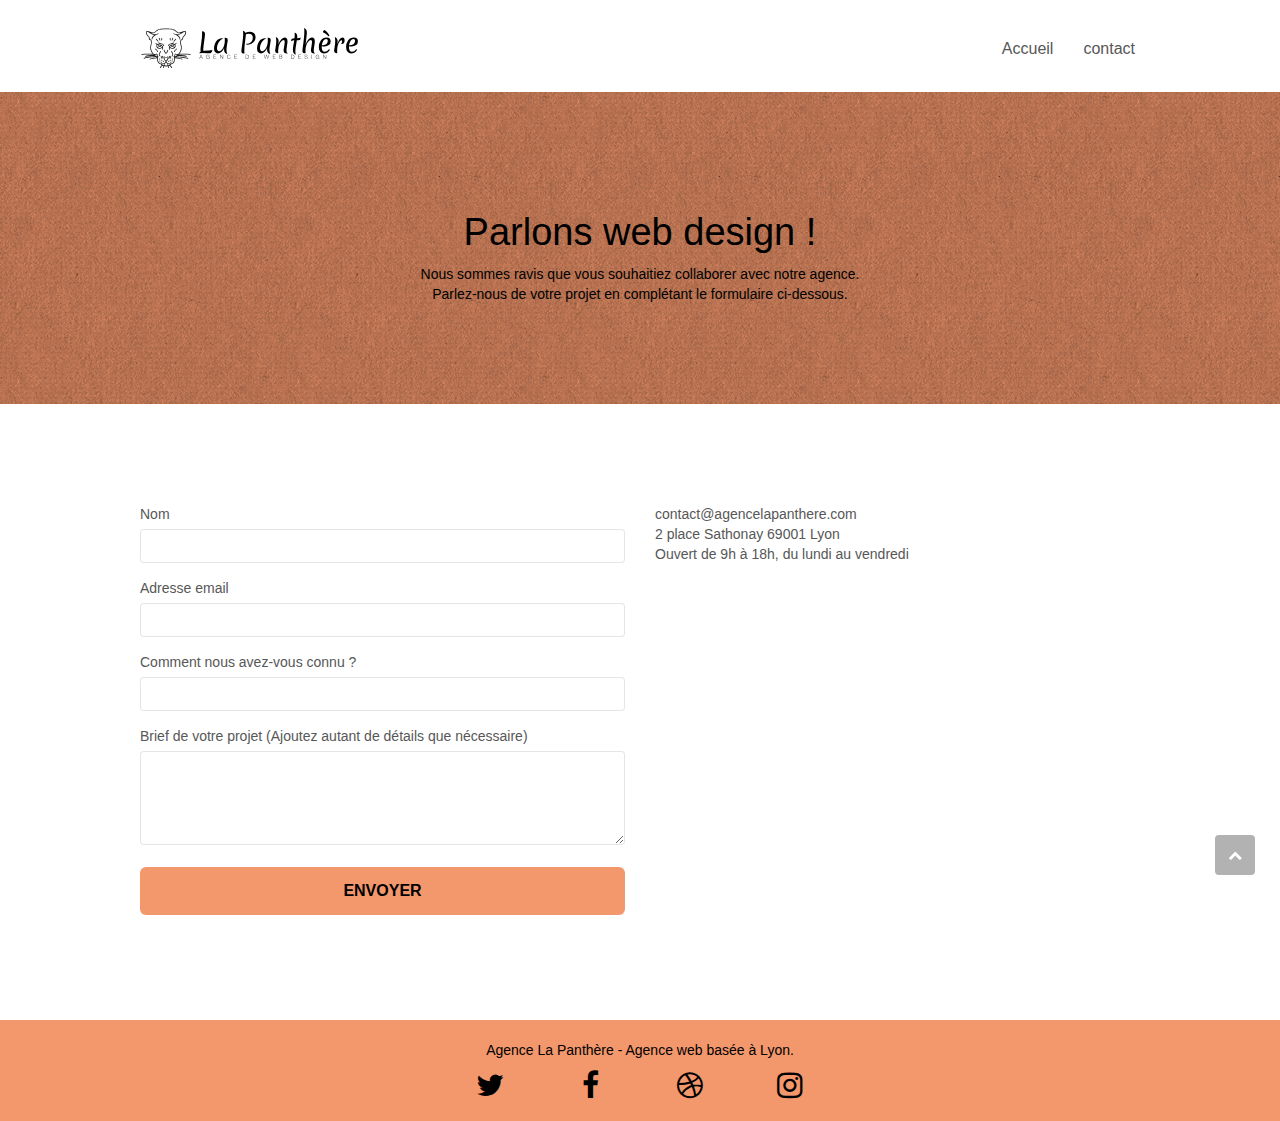
==== contact.html @ 082bc57a "Add files via upload" ====
<!doctype html>
<html lang="fr">
<head>
    <meta charset="utf-8">
    <meta name="description" content="Vous souhaitez parler graphisme, web design,
	illustrations, identité visuelle, ou encore webmarketing, prenez contact avec 
	l'agence la panthère ou dans nos locaux située dans la ville de lyon">
	<meta name="robots" content="contact, follow">
	<meta name="google-site-verification" content="uz2bDkiKmEppIR927Z_w8go1GI5ONC0FysW-vG-WDz4" />
	<link rel= "canonical" href= "https://github.com/SylvainLrd/LaPanthere/contact.html" />
    <meta name="viewport" content="width=device-width, initial-scale=1.0, viewport-fit=cover">
    <link rel="shortcut icon" type="image/jpg" href="favicon.jpg">
    
	<link rel="stylesheet" type="text/css" href="./css/bootstrap.min.css">
	<link rel="stylesheet" type="text/css" href="style.css">
	<link rel="stylesheet" type="text/css" href="./css/font-awesome.css">
	<link rel="stylesheet" type="text/css" href="./css/et-line.min.css">
	
    

    <title>Contact La panthère entreprise web design Lyon</title>


</head>
<body>
<!-- Principal conteneur -->
<div class="page-container">
    
	<!-- bloc-0 -->
	<div class="bloc bgc-white l-bloc " id="bloc-0">
		<div class="container bloc-sm">
			<nav class="navbar row">
				<div class="navbar-header">
					<a class="navbar-brand" href="index.html"><img src="img/agence-la-panthere-monochrome.svg" alt="atlanta web design logo" height="40" width="217" /></a>
					<button id="nav-toggle" type="button" class="ui-navbar-toggle navbar-toggle" data-toggle="collapse" data-target=".navbar-1">
						<span class="sr-only">Toggle navigation</span><span class="icon-bar"></span><span class="icon-bar"></span><span class="icon-bar"></span>
					</button>
				</div>
				<div class="collapse navbar-collapse navbar-1 special-dropdown-nav">
					<ul class="site-navigation nav navbar-nav">
						<li>
							<a href="index.html">Accueil</a>
						</li>
						<li>
							<a href="contact.html">contact </a>
						</li>
					</ul>
				</div>
			</nav>
		</div>
	</div>
	<!-- bloc-0 END -->

	<!-- bloc-6 -->
	<div class="bloc bg-dots-bg bg-repeat bgc-atomic-tangerine d-bloc bloc-bg-texture texture-paper" id="bloc-6">
		<div class="container bloc-lg">
			<div class="row">
				<div class="col-sm-12">
					<h1 class="text-center hero-bloc-text black">
						Parlons web design !
					</h1>
					<p class="text-center mg-lg black tight-width-whitespace">
						Nous sommes ravis que vous souhaitiez collaborer avec notre agence.<br>
						Parlez-nous de votre projet en complétant le formulaire ci-dessous.
					</p>
				</div>
			</div>
		</div>
	</div>
	<!-- bloc-6 END -->

	<!-- bloc-7 -->
	<div class="bloc bgc-white l-bloc" id="bloc-7">
		<div class="container bloc-lg">
			<div class="row">
				<div class="col-sm-6">
					<form  id="form_1" novalidate data-success-msg="Your message has been sent." data-fail-msg="Sorry it seems that our mail server is not responding, Sorry for the inconvenience!">
						<div class="form-group">
							<label for="name">
								Nom
							</label>
							<input id="name" class="form-control" required />
						</div>
						<div class="form-group">
							<label for="email">
								Adresse email
							</label>
							<input id="email" class="form-control" type="email" required />
						</div>
						<div class="form-group">
							<label for="input_504">
								Comment nous avez-vous connu ?
							</label>
							<input class="form-control" type="email" required id="input_504" />
						</div>
						<div class="form-group">
							<label for="message">
								Brief de votre projet (Ajoutez autant de détails que nécessaire)<br>
							</label><textarea id="message" class="form-control" rows="4" cols="50" required></textarea>
						</div> 
						<button class="bloc-button btn btn-lg btn-block cta-hero btn-atomic-tangerine" type="submit">
							Envoyer
						</button>
					</form>
				</div>
				<div class="col-sm-6">
					<p>
						contact@agencelapanthere.com<br>2 place Sathonay 69001 Lyon<br>Ouvert de 9h à 18h, du lundi au vendredi<br>
					</p>
				</div>
			</div>
		</div>
	</div>
	<!-- bloc-7 END -->

	<!-- ScrollToTop Button -->
	<a class=" btn btn-d scrollToTop" role="button" aria-label="back to top" onclick="scrollToTarget('1')"><span class="fa fa-chevron-up"></span></a>
	<!-- ScrollToTop Button END-->


	<!-- Footer - bloc-8 -->
	<div class="bloc bgc-atomic-tangerine d-bloc" id="bloc-8">
		<div class="container bloc-sm">
			<div class="row">
				<div class="col-sm-12">
					<p class="text-center black">
						Agence La Panthère - Agence web basée à Lyon.<br>
					</p>
					<div class="flex social">
						<div class="col-sm-3">
							<div class="text-center">
								<a class="social" aria-label="Twitter" href="http://www.twitter.fr/">
									<span class="fa fa-twitter icon-md"></span></a>
							</div>
						</div>
						<div class="col-sm-3">
							<div class="text-center">
								<a class="social" aria-label="Facebook" href="https://fr-fr.facebook.com">
									<span class="fa fa-facebook icon-md"></span></a>
							</div>
						</div>
						<div class="col-sm-3">
							<div class="text-center">
								<a class="social" aria-label="Dribbble" href="https://dribbble.com">
									<span class="fa fa-dribbble icon-md"></span></a>
							</div>
						</div>
						<div class="col-sm-3">
							<div class="text-center">
								<a class="social" aria-label="instagram" href="https://www.instagram.com">
									<span class="fa fa-instagram icon-md"></span></a>
							</div>
						</div>
					</div>
				</div>
			</div>
		</div>
	</div>
	<!-- Footer - bloc-8 END -->

</div>
<!-- Principal conteneur END -->
    
	<script src="./js/jquery-2.1.0.min.js" ></script>
	<script src="./js/bootstrap.min.js" ></script>
	<script src="./js/blocs.js" ></script>
	<script src="./js/jqBootstrapValidation.min.js" ></script>
	<script src="./js/formHandler.js" ></script>
</body>
</html>
---- style.css ----
body {
    margin: 0;
    padding: 0;
    background: #FFF;
    overflow-x: hidden;
    -webkit-font-smoothing: antialiased;
    -moz-osx-font-smoothing: grayscale;
}

a,
button {
    transition: all .3s ease-in-out;
    outline: none!important;
}

a:hover {
    text-decoration: none;
    cursor: pointer;
}

#page-loading-blocs-notifaction {
    position: fixed;
    top: 0;
    bottom: 0;
    width: 100%;
    z-index: 100000;
    background: #FFFFFF url("img/pageload-spinner.gif") no-repeat center center;
}

.bloc {
    width: 100%;
    clear: both;
    background: 50% 50% no-repeat;
    padding: 0 50px;
    -webkit-background-size: cover;
    -moz-background-size: cover;
    -o-background-size: cover;
    background-size: cover;
    position: relative;
}

.bloc .container {
    padding-left: 0;
    padding-right: 0;
}

.bloc-lg {
    padding: 100px 50px;
}

.bloc-md {
    padding: 50px;
}

.bloc-sm {
    padding: 20px 50px;
}

.bg-center,
.bg-l-edge,
.bg-r-edge,
.bg-t-edge,
.bg-b-edge,
.bg-tl-edge,
.bg-bl-edge,
.bg-tr-edge,
.bg-br-edge,
.bg-repeat {
    -webkit-background-size: auto!important;
    -moz-background-size: auto!important;
    -o-background-size: auto!important;
    background-size: auto!important;
}

.bg-repeat {
    background: repeat;
}

.bg-t-edge {
    background: top no-repeat;
}

.bloc-bg-texture::before {
    content: "";
    background-size: 2px 2px;
    position: absolute;
    top: 0;
    bottom: 0;
    left: 0;
    right: 0;
}

.texture-paper::before {
    background: url("img/texture-paper.webp");
    background-size: 280px 280px;
}

.b-parallax {
    background-attachment: fixed;
}

.d-bloc {
    color: rgba(255, 255, 255, .7);
}

.d-bloc button:hover {
    color: rgba(255, 255, 255, .9);
}

.d-bloc .icon-round,
.d-bloc .icon-square,
.d-bloc .icon-rounded,
.d-bloc .icon-semi-rounded-a,
.d-bloc .icon-semi-rounded-b {
    border-color: rgba(255, 255, 255, .9);
}

.d-bloc .divider-h span {
    border-color: rgba(255, 255, 255, .2);
}

.d-bloc .a-btn,
.d-bloc .navbar a,
.d-bloc .navbar-brand,
.d-bloc a .icon-sm,
.d-bloc a .icon-md,
.d-bloc a .icon-lg,
.d-bloc a .icon-xl,
.d-bloc h1 a,
.d-bloc h2 a,
.d-bloc h3 a,
.d-bloc h4 a,
.d-bloc h5 a,
.d-bloc h6 a,
.d-bloc p a {
    color: rgba(255, 255, 255, .6);
}

.d-bloc .a-btn:hover,
.d-bloc .navbar a:hover,
.d-bloc .navbar-brand:hover,
.d-bloc a:hover .icon-sm,
.d-bloc a:hover .icon-md,
.d-bloc a:hover .icon-lg,
.d-bloc a:hover .icon-xl,
.d-bloc h1 a:hover,
.d-bloc h2 a:hover,
.d-bloc h3 a:hover,
.d-bloc h4 a:hover,
.d-bloc h5 a:hover,
.d-bloc h6 a:hover,
.d-bloc p a:hover {
    color: rgba(255, 255, 255, 1);
}

.d-bloc .navbar-toggle .icon-bar {
    background: rgba(255, 255, 255, 1);
}

.d-bloc .btn-wire,
.d-bloc .btn-wire:hover {
    color: rgba(255, 255, 255, 1);
    border-color: rgba(255, 255, 255, 1);
}

.d-bloc .panel {
    color: rgba(0, 0, 0, .5);
}

.d-bloc .panel button:hover {
    color: rgba(0, 0, 0, .7);
}

.d-bloc .panel icon {
    border-color: rgba(0, 0, 0, .7);
}

.d-bloc .panel .divider-h span {
    border-color: rgba(0, 0, 0, .1);
}

.d-bloc .panel .a-btn {
    color: rgba(0, 0, 0, .6);
}

.d-bloc .panel .a-btn:hover {
    color: rgba(0, 0, 0, 1);
}

.d-bloc .panel .btn-wire,
.d-bloc .panel .btn-wire:hover {
    color: rgba(0, 0, 0, .7);
    border-color: rgba(0, 0, 0, .3);
}

.d-bloc .panel,
.l-bloc {
    color: rgba(0, 0, 0, .5);
}

.d-bloc .panel button:hover,
.l-bloc button:hover {
    color: rgba(0, 0, 0, .7);
}

.l-bloc .icon-round,
.l-bloc .icon-square,
.l-bloc .icon-rounded,
.l-bloc .icon-semi-rounded-a,
.l-bloc .icon-semi-rounded-b {
    border-color: rgba(0, 0, 0, .7);
}

.d-bloc .panel .divider-h span,
.l-bloc .divider-h span {
    border-color: rgba(0, 0, 0, .1);
}

.d-bloc .panel .a-btn,
.l-bloc .a-btn,
.l-bloc .navbar a,
.l-bloc .navbar-brand,
.l-bloc a .icon-sm,
.l-bloc a .icon-md,
.l-bloc a .icon-lg,
.l-bloc a .icon-xl,
.l-bloc h1 a,
.l-bloc h2 a,
.l-bloc h3 a,
.l-bloc h4 a,
.l-bloc h5 a,
.l-bloc h6 a,
.l-bloc p a {
    color: rgba(0, 0, 0, .6);
}

.d-bloc .panel .a-btn:hover,
.l-bloc .a-btn:hover,
.l-bloc .navbar a:hover,
.l-bloc .navbar-brand:hover,
.l-bloc a:hover .icon-sm,
.l-bloc a:hover .icon-md,
.l-bloc a:hover .icon-lg,
.l-bloc a:hover .icon-xl,
.l-bloc h1 a:hover,
.l-bloc h2 a:hover,
.l-bloc h3 a:hover,
.l-bloc h4 a:hover,
.l-bloc h5 a:hover,
.l-bloc h6 a:hover,
.l-bloc p a:hover {
    color: rgba(0, 0, 0, 1);
}

.l-bloc .navbar-toggle .icon-bar {
    color: rgba(0, 0, 0, .6);
}

.d-bloc .panel .btn-wire,
.d-bloc .panel .btn-wire:hover,
.l-bloc .btn-wire,
.l-bloc .btn-wire:hover {
    color: rgba(0, 0, 0, .7);
    border-color: rgba(0, 0, 0, .3);
}

.voffset {
    margin-top: 30px;
}

.voffset-lg {
    margin-top: 80px;
}

.row-no-gutters {
    margin-right: 0;
    margin-left: 0;
}

.row.row-no-gutters > [class^="col-"],
.row.row-no-gutters > [class*=" col-"] {
    padding-right: 0;
    padding-left: 0;
}

#bloc-1-hero h1 {
    font-size: 32px;
}

.navbar {
    margin-bottom: 0;
    z-index: 1;
}

.navbar-brand {
    height: auto;
    padding: 3px 15px;
    font-size: 25px;
    font-weight: normal;
    font-weight: 600;
    line-height: 44px;
}

.navbar-brand img {
    max-height: 200px;
    margin: 0 5px 0 0;
    display: inline;
}

.navbar-brand img[src$=svg] {
    min-width: 100px;
}

.nav-center .navbar-brand img {
    margin: 0;
}

.navbar .nav {
    padding-top: 2px;
    margin-right: -16px;
    float: right;
    z-index: 1;
}

.nav > li {
    float: left;
    margin-top: 4px;
    font-size: 16px;
}

.navbar-nav .open .dropdown-menu > li > a {
    text-align: inherit;
}

.nav > li a:hover,
.nav > li a:focus {
    background: transparent;
}

.navbar-toggle {
    margin: 10px 10px 0 0;
    border: 0px;
}

.navbar-toggle:hover {
    background: transparent!important;
}

.navbar-toggle .icon-bar {
    background-color: rgba(0, 0, 0, .5);
    width: 26px;
}

.nav-invert .navbar .nav {
    float: left;
}

.nav-invert .navbar-header,
.nav-invert .navbar-brand {
    float: right;
    position: relative;
    z-index: 2;
}

@media (min-width: 768px) {
    .site-navigation {
        position: absolute;
        top: 50%;
        right: 20px;
        transform: translate(0, -50%);
        -webkit-transform: translateY(-50%);
    }
    .nav > li .dropdown-menu a,
    .nav > li .dropdown-menu a:hover {
        color: #484848;
    }
    .nav-invert .site-navigation {
        left: 0;
        right: 0;
    }
    .nav-center {
        text-align: center;
    }
    .nav-center .navbar-header {
        width: 100%;
    }
    .nav-center .navbar-header,
    .nav-center .navbar-brand,
    .nav-center .nav > li {
        float: none;
        display: inline-block;
    }
    .nav-center .site-navigation {
        position: relative;
        width: 100%;
        right: 0;
        margin-right: 0px;
        margin-top: 20px;
    }
    .nav-center.mini-nav .navbar-toggle {
        float: none;
        margin: 10px auto 0;
    }
}

.nav > li > .dropdown a {
    background: none!important;
    display: block;
    padding: 14px 15px;
}

nav .caret {
    margin: 0 5px;
}

.dropdown-menu .dropdown-menu {
    top: -8px;
    left: 100%;
}

.dropdown-menu .dropmenu-flow-right {
    top: 100%;
    left: 0;
    margin-left: -1px;
    border-top-left-radius: 0;
    border-top-right-radius: 0;
}

.dropdown-menu .dropdown span {
    border: 4px solid black;
    border-top-color: transparent;
    border-right-color: transparent;
    border-bottom-color: transparent;
    margin: 6px -5px 0 0!important;
    float: right;
}

.mg-md {
    margin-top: 10px;
    margin-bottom: 20px;
}

.mg-lg {
    margin-top: 10px;
    margin-bottom: 40px;
}

.btn {
    margin: 0 5px 5px 0;
}

.btn.pull-right {
    margin: 0 0 5px 5px;
}

.btn-d,
.btn-d:hover,
.btn-d:focus {
    color: #FFF;
    background: rgba(0, 0, 0, .3);
}

button {
    outline: none!important;
}

.btn-rd {
    border-radius: 40px;
}

.btn-clean {
    border: 1px solid rgba(0, 0, 0, .08);
    border-bottom-color: rgba(0, 0, 0, .1);
    text-shadow: 0 1px 0 rgba(0, 0, 1, .1);
    box-shadow: 0 1px 3px rgba(0, 0, 1, .25), inset 0 1px 0 0 rgba(255, 255, 255, .15);
}

.icon-md {
    font-size: 30px!important;
}

.icon-lg {
    font-size: 60px!important;
}

.sm-shadow {
    text-shadow: 0 1px 2px rgba(0, 0, 0, .3);
}

.panel-sq,
.panel-sq .panel-heading,
.panel-sq .panel-footer {
    border-radius: 0;
}

.panel-rd {
    border-radius: 30px;
}

.panel-rd .panel-heading {
    border-radius: 29px 29px 0 0;
}

.panel-rd .panel-footer {
    border-radius: 0 0 29px 29px;
}

.form-control {
    border-color: rgba(0, 0, 0, .1);
    box-shadow: none;
}

.scrollToTop {
    width: 40px;
    height: 40px;
    position: fixed;
    bottom: 20px;
    right: 20px;
    opacity: 1;
    z-index: 500;
    transition: all .3s ease-in-out;
}

.scrollToTop span {
    margin-top: 6px;
}

.showScrollTop {
    font-size: 14px;
    opacity: 1;
}

a[data-lightbox] {
    position: relative;
    display: block;
    text-align: center;
}

a[data-lightbox]:hover::before {
    content: "+";
    font-family: "HelveticaNeue-Light", "Helvetica Neue Light", "Helvetica Neue", Helvetica, Arial;
    font-size: 32px;
    width: 50px;
    height: 50px;
    margin-left: -25px;
    border-radius: 50%;
    background: rgba(0, 0, 0, .6);
    color: #FFF;
    font-weight: 100;
    z-index: 1;
    position: absolute;
    top: 50%;
    transform: translateY(-50%);
    -webkit-transform: translateY(-50%);
}

a[data-lightbox]:hover img {
    opacity: 0.6;
    -webkit-animation-fill-mode: none;
    animation-fill-mode: none;
}

#lightbox-modal {
    display: flex;
    align-items: center;
}

#lightbox-modal .modal-dialog {
    width: 90%;
    max-width: 900px;
    margin: 0 auto 0;
}

#lightbox-modal .modal-dialog img {
    max-height: 90vh;
    margin: 0 auto;
}

.lightbox-caption {
    padding: 20px;
    color: #FFF;
    background: rgba(0, 0, 0, .5);
    position: absolute;
    left: 15px;
    right: 15px;
    bottom: 5px;
}

.close-lightbox {
    color: #FFF;
    font-size: 30px;
    position: absolute;
    top: 20px;
    right: 20px;
    z-index: 20;
    background: rgba(0, 0, 0, .5);
    border: none;
    line-height: 30px;
    padding: 0 9px 5px;
    opacity: 0.3;
}

.close-lightbox:hover,
.next-lightbox:hover,
.prev-lightbox:hover {
    opacity: 1.0;
    color: #FFF;
}

.next-lightbox,
.prev-lightbox {
    font-size: 20px;
    color: rgba(255, 255, 255, .9);
    background: rgba(0, 0, 0, .5);
    transition: all .2s ease-in-out;
    position: absolute;
    top: 45%;
    z-index: 1;
    opacity: 0.4;
}

.next-lightbox {
    padding: 6px 8px 1px 13px;
    right: 25px;
}

.prev-lightbox {
    padding: 6px 13px 1px 10px;
    left: 25px;
}

.snapshot-lb .modal-body {
    padding-bottom: 45px;
}

.snapshot-lb .lightbox-caption {
    padding: 0;
    color: rgba(0, 0, 0, .5);
    background: none;
}

h1,
h2,
h3,
h4,
h5,
h6,
p,
label,
.btn,
a {
    font-family: "helvetica";
    font-weight: 400;
    color: #575757!important;
}

.container {
    max-width: 1000px;
}

.hero-bloc-text {
    font-size: 38px;
}

.hero-bloc-text-sub {
    font-size: 36px;
}

.statement-bloc-text {
    line-height: 26px;
    font-style: italic;
    font-size: 20px;
    text-align: center;
    font-weight: lighter;
    max-width: 520px;
    margin: auto auto auto auto;
}

p {
    font-size: 14px;
}

.tight-width-whitespace {
    max-width: 600px;
    margin: auto auto auto auto;
}

.h1 {
    font-size: 20px;
    font-family: "Open Sans";
}

.cta-hero {
    margin-top: 22px;
    color: #FFFFFF!important;
    text-transform: uppercase;
    padding: 12px 28px 12px 28px;
    font-size: 16px;
    font-weight: 700;
}

.social {
    max-width: 400px;
    margin: auto auto auto auto;
}

h2 {
    font-size: 22px;
    line-height: 1.4em;
}

h3 {
    font-size: 15px;
    text-transform: uppercase;
    font-weight: 700;
    color: #333333!important;
}

.med-width-whitespace {
    max-width: 800px;
    margin: auto auto auto auto;
    box-shadow: 0px 0px 0px #000000;
}

h1 {
    color: #333333!important;
}

h4 {
    color: #333333!important;
}

.icons {
    margin-bottom: 14px;
    margin-top: 24px;
}

.white {
    color: #FFFFFF!important;
}

.portfolio-thumb {
    margin-bottom: 24px;
}

.portfolio-row {
    margin-bottom: 44px;
    margin-top: 50px;
}

.avatar {
    box-shadow: 0px 4px 9px rgba(0, 0, 0, 0.3);
}

.black-background {
    background-color: rgba(165, 147, 99, 0.7);
    padding: 40px 40px 40px 40px;
}

.bold-link {
    font-weight: 900;
    text-decoration: underline!important;
}

.bgc-white {
    background-color: #FFFFFF;
}

.bgc-dark-slate-blue {
    background-color: #364577;
}

.bgc-atomic-tangerine {
    background-color: #F3976C;
}

.tc-white {
    color: #FFFFFF!important;
}

.btn-atomic-tangerine {
    background: #F3976C;
    color: #000000!important;
}

.btn-atomic-tangerine:hover {
    background: #c27956!important;
    color: #FFFFFF!important;
}

.ltc-white {
    color: #FFFFFF!important;
}

.ltc-white:hover {
    color: #cccccc!important;
}

.ltc-atomic-tangerine {
    color: #F3976C!important;
}

.ltc-atomic-tangerine:hover {
    color: #c27956!important;
}

.icon-dark-slate-blue {
    color: #364577!important;
    border-color: #364577!important;
}

.bg-dots-bg {
    background-image: url("img/dots-bg.png");
}

.bg-lines-h2-bg {
    background-image: url("img/lines-h2-bg.png");
}

.bg-banniere {
    background-image: url("img/agence-la-panthere.webp");
}

.bg-presentation {
    background-image: url("img/image-de-presentation.webp");
}

@media (max-width: 1024px) {
    .bloc {
        padding-left: 20px;
        padding-right: 20px;
    }
    .bloc.full-width-bloc,
    .bloc-tile-2.full-width-bloc .container,
    .bloc-tile-3.full-width-bloc .container,
    .bloc-tile-4.full-width-bloc .container {
        padding-left: 0;
        padding-right: 0;
    }
}

@media (max-width: 992px) and (min-width: 768px) {
    .navbar .nav {
        max-width: 80%
    }
    .nav-center.navbar .nav {
        max-width: 100%
    }
}

@media only screen and (min-width: 768px) and (max-width: 1024px) and (orientation: landscape) {
    .b-parallax {
        background-attachment: scroll;
    }
}

@media only screen and (min-width: 1024px) and (max-width: 1366px) and (-webkit-min-device-pixel-ratio: 1.5) {
    .b-parallax {
        background-attachment: scroll;
    }
}

@media (max-width: 991px) {
    .container {
        width: 100%;
    }
    .b-parallax {
        background-attachment: scroll;
    }
    .page-container,
    #hero-bloc {
        overflow-x: hidden;
        position: relative;
    }
    .bloc-group,
    .bloc-group .bloc {
        display: block;
        width: 100%;
    }
    .bloc-fill-screen .fill-bloc-top-edge,
    .bloc-fill-screen .fill-bloc-bottom-edge {
        padding: 0 20px;
    }
}

@media (max-width: 767px) {
    .page-container {
        overflow-x: hidden;
        position: relative;
    }
    h1,
    h2,
    h3,
    h4,
    h5,
    h6,
    p,
    #disqus_thread {
        padding-left: 10px!important;
        padding-right: 10px!important;
    }
    .b-parallax {
        background-attachment: scroll;
    }
    .navbar .nav {
        padding-top: 0;
        border-top: 1px solid rgba(0, 0, 0, .2);
        float: none!important;
    }
    .navbar.row {
        margin-left: 0;
        margin-right: 0;
    }
    .site-navigation {
        position: inherit;
        transform: none;
        -webkit-transform: none;
        -ms-transform: none;
    }
    .nav > li {
        margin-top: 0;
        border-bottom: 1px solid rgba(0, 0, 0, .1);
        background: rgba(0, 0, 0, .05);
        text-align: left;
        padding-left: 15px;
        width: 100%;
    }
    .nav > li:hover {
        background: rgba(0, 0, 0, .08);
    }
    .dropdown .dropdown a .caret {
        float: none;
        margin: 5px 0 0 10px!important;
        border: 4px solid black;
        border-bottom-color: transparent;
        border-right-color: transparent;
        border-left-color: transparent;
    }
    #hero-bloc .navbar .nav {
        background: rgba(0, 0, 0, .8);
    }
    #hero-bloc .navbar .nav a {
        color: rgba(255, 255, 255, .6);
    }
    .hero {
        padding: 50px 0;
    }
    .hero-nav {
        left: -1px;
        right: -1px;
    }
    .navbar-collapse {
        padding: 0;
        overflow-x: hidden;
        -webkit-box-shadow: none;
        box-shadow: none;
    }
    .navbar-brand img {
        max-height: 40px;
        width: auto;
    }
    .nav-invert .navbar-header {
        float: none;
        width: 100%;
    }
    .nav-invert .navbar-toggle {
        float: left;
        margin-left: 10px;
    }
    .bloc {
        padding-left: 0;
        padding-right: 0;
    }
    .bloc-xxl,
    .bloc-xl,
    .bloc-lg {
        padding: 40px 0;
    }
    .bloc-sm,
    .bloc-md {
        padding-left: 0;
        padding-right: 0;
    }
    .bloc-tile-2 .container,
    .bloc-tile-3 .container,
    .bloc-tile-4 .container,
    .bloc-fill-screen .fill-bloc-top-edge,
    .bloc-fill-screen .fill-bloc-bottom-edge {
        padding-left: 0;
        padding-right: 0;
    }
    .a-block {
        padding: 0 10px;
    }
    .btn-dwn {
        display: none;
    }
    .voffset {
        margin-top: 5px;
    }
    .voffset-md {
        margin-top: 20px;
    }
    .voffset-lg {
        margin-top: 30px;
    }
    form {
        padding: 5px;
    }
    .close-lightbox {
        display: inline-block;
    }
    .blocsapp-device-iphone5 {
        background-size: 216px 425px;
        padding-top: 60px;
        width: 216px;
        height: 425px;
    }
    .blocsapp-device-iphone5 img {
        width: 180px;
        height: 320px;
    }
}

@media (max-width: 400px) {
    .bloc {
        padding-left: 0;
        padding-right: 0;
    }
}

@media (max-width: 767px) {
    .bloc-mob-center-text {
        text-align: center;
    }
}
.btn-d{
    color: #FFFFFF!important;
}
.black ,.icon-md{
    color: #000000!important;
}
.bloc__title-h2{
    max-width: 62rem;
    margin: auto;
}
.citation{
    font-size: 18px;
    max-width: 51rem;
    margin: auto;
}
.citation>span{
    font-weight: bold;
    font-style: italic;
}
.portfolio__title-h2{
    max-width: 42rem;
    margin:auto;
}
.img-responsive{
    margin: auto;
}
.flex{
    display: flex;
    justify-content: center;
}
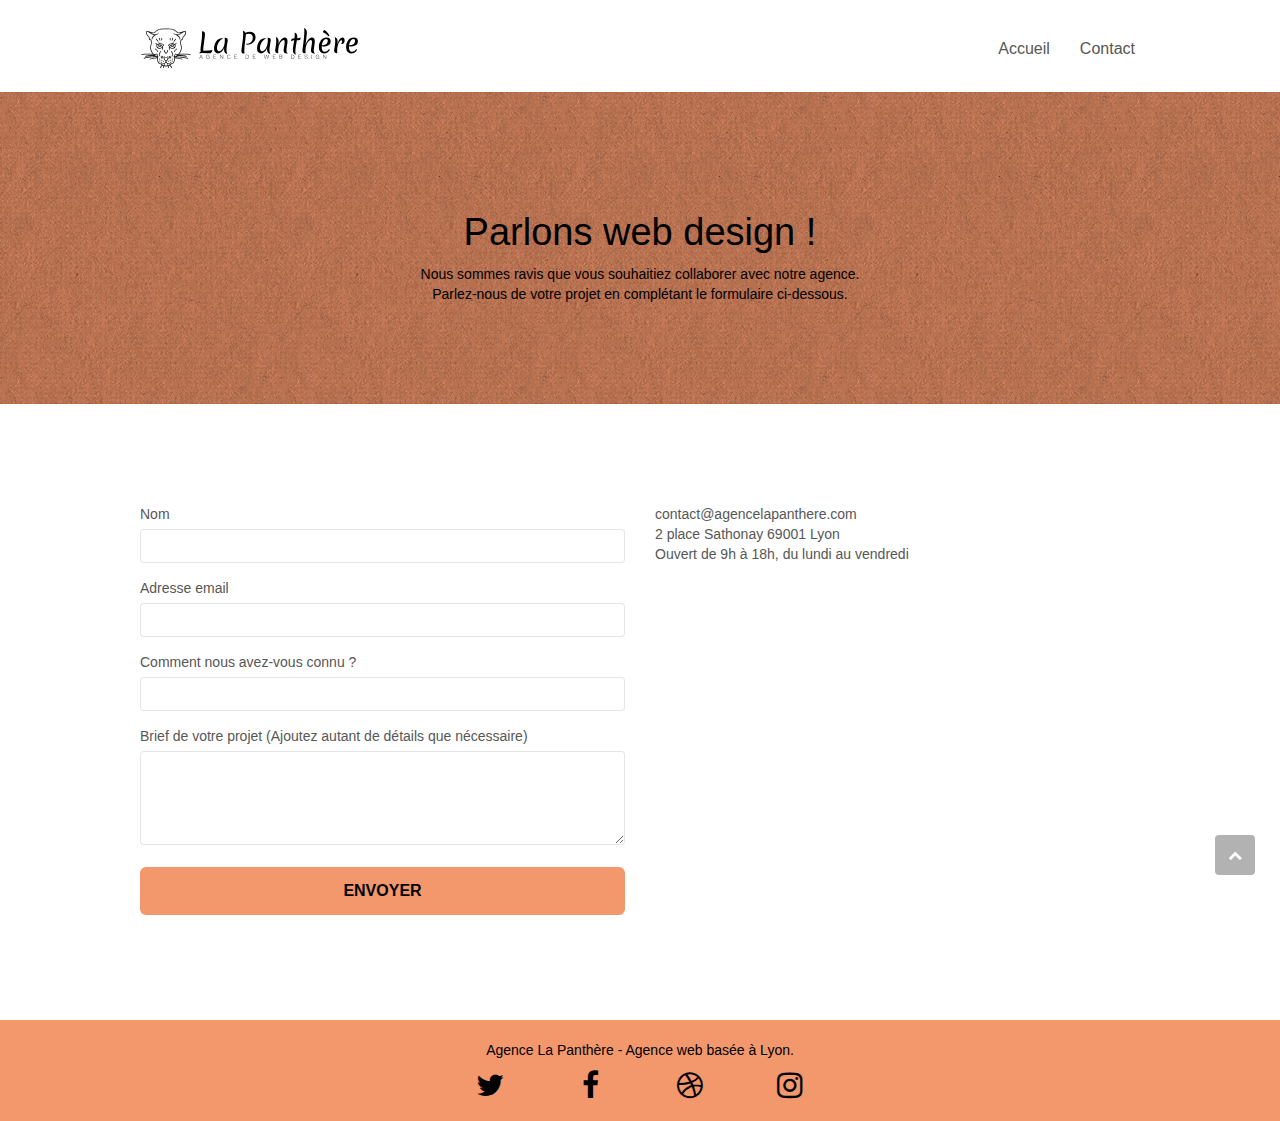
==== commit 8305b6d6: "Add files via upload" ====
--- a/contact.html
+++ b/contact.html
@@ -27,7 +27,7 @@
 <div class="page-container">
     
 	<!-- bloc-0 -->
-	<div class="bloc bgc-white l-bloc " id="bloc-0">
+	<header><div class="bloc bgc-white l-bloc " id="bloc-0">
 		<div class="container bloc-sm">
 			<nav class="navbar row">
 				<div class="navbar-header">
@@ -42,75 +42,80 @@
 							<a href="index.html">Accueil</a>
 						</li>
 						<li>
-							<a href="contact.html">contact </a>
+							<a href="contact.html">Contact </a>
 						</li>
 					</ul>
 				</div>
 			</nav>
 		</div>
 	</div>
+	</header>
 	<!-- bloc-0 END -->
 
 	<!-- bloc-6 -->
-	<div class="bloc bg-dots-bg bg-repeat bgc-atomic-tangerine d-bloc bloc-bg-texture texture-paper" id="bloc-6">
-		<div class="container bloc-lg">
-			<div class="row">
-				<div class="col-sm-12">
-					<h1 class="text-center hero-bloc-text black">
-						Parlons web design !
-					</h1>
-					<p class="text-center mg-lg black tight-width-whitespace">
-						Nous sommes ravis que vous souhaitiez collaborer avec notre agence.<br>
-						Parlez-nous de votre projet en complétant le formulaire ci-dessous.
-					</p>
+	<section>
+		<div class="bloc bg-dots-bg bg-repeat bgc-atomic-tangerine d-bloc bloc-bg-texture texture-paper" id="bloc-6">
+			<div class="container bloc-lg">
+				<div class="row">
+					<div class="col-sm-12">
+						<h1 class="text-center hero-bloc-text black">
+							Parlons web design !
+						</h1>
+						<p class="text-center mg-lg black tight-width-whitespace">
+							Nous sommes ravis que vous souhaitiez collaborer avec notre agence.<br>
+							Parlez-nous de votre projet en complétant le formulaire ci-dessous.
+						</p>
+					</div>
 				</div>
 			</div>
 		</div>
-	</div>
+	</section>
 	<!-- bloc-6 END -->
 
 	<!-- bloc-7 -->
-	<div class="bloc bgc-white l-bloc" id="bloc-7">
-		<div class="container bloc-lg">
-			<div class="row">
-				<div class="col-sm-6">
-					<form  id="form_1" novalidate data-success-msg="Your message has been sent." data-fail-msg="Sorry it seems that our mail server is not responding, Sorry for the inconvenience!">
-						<div class="form-group">
-							<label for="name">
-								Nom
-							</label>
-							<input id="name" class="form-control" required />
-						</div>
-						<div class="form-group">
-							<label for="email">
-								Adresse email
-							</label>
-							<input id="email" class="form-control" type="email" required />
-						</div>
-						<div class="form-group">
-							<label for="input_504">
-								Comment nous avez-vous connu ?
-							</label>
-							<input class="form-control" type="email" required id="input_504" />
-						</div>
-						<div class="form-group">
-							<label for="message">
-								Brief de votre projet (Ajoutez autant de détails que nécessaire)<br>
-							</label><textarea id="message" class="form-control" rows="4" cols="50" required></textarea>
-						</div> 
-						<button class="bloc-button btn btn-lg btn-block cta-hero btn-atomic-tangerine" type="submit">
-							Envoyer
-						</button>
-					</form>
-				</div>
-				<div class="col-sm-6">
-					<p>
-						contact@agencelapanthere.com<br>2 place Sathonay 69001 Lyon<br>Ouvert de 9h à 18h, du lundi au vendredi<br>
-					</p>
+	<section>
+		<div class="bloc bgc-white l-bloc" id="bloc-7">
+			<div class="container bloc-lg">
+				<div class="row">
+					<div class="col-sm-6">
+						<form  id="form_1" novalidate data-success-msg="Your message has been sent." data-fail-msg="Sorry it seems that our mail server is not responding, Sorry for the inconvenience!">
+							<div class="form-group">
+								<label for="name">
+									Nom
+								</label>
+								<input id="name" class="form-control" required />
+							</div>
+							<div class="form-group">
+								<label for="email">
+									Adresse email
+								</label>
+								<input id="email" class="form-control" type="email" required />
+							</div>
+							<div class="form-group">
+								<label for="input_504">
+									Comment nous avez-vous connu ?
+								</label>
+								<input class="form-control" type="email" required id="input_504" />
+							</div>
+							<div class="form-group">
+								<label for="message">
+									Brief de votre projet (Ajoutez autant de détails que nécessaire)<br>
+								</label><textarea id="message" class="form-control" rows="4" cols="50" required></textarea>
+							</div> 
+							<button class="bloc-button btn btn-lg btn-block cta-hero btn-atomic-tangerine" type="submit">
+								Envoyer
+							</button>
+						</form>
+					</div>
+					<div class="col-sm-6">
+						<p>
+							contact@agencelapanthere.com<br>2 place Sathonay 69001 Lyon<br>Ouvert de 9h à 18h, du lundi au vendredi<br>
+						</p>
+					</div>
 				</div>
 			</div>
 		</div>
-	</div>
+	</section>
 	<!-- bloc-7 END -->
 
 	<!-- ScrollToTop Button -->
@@ -119,43 +124,49 @@
 
 
 	<!-- Footer - bloc-8 -->
-	<div class="bloc bgc-atomic-tangerine d-bloc" id="bloc-8">
-		<div class="container bloc-sm">
-			<div class="row">
-				<div class="col-sm-12">
-					<p class="text-center black">
-						Agence La Panthère - Agence web basée à Lyon.<br>
-					</p>
-					<div class="flex social">
-						<div class="col-sm-3">
-							<div class="text-center">
-								<a class="social" aria-label="Twitter" href="http://www.twitter.fr/">
-									<span class="fa fa-twitter icon-md"></span></a>
+	<footer>
+		<div class="bloc bgc-atomic-tangerine d-bloc" id="bloc-8">
+			<div class="container bloc-sm">
+				<div class="row">
+					<div class="col-sm-12">
+						<p class="text-center black">
+							Agence La Panthère - Agence web basée à Lyon.<br>
+						</p>
+						<div class="flex social">
+							<div class="col-sm-3">
+								<div class="text-center">
+									<a class="social" aria-label="Twitter" href="http://www.twitter.fr/">
+										<span class="fa fa-twitter icon-md"></span>
+									</a>
+								</div>
 							</div>
-						</div>
-						<div class="col-sm-3">
-							<div class="text-center">
-								<a class="social" aria-label="Facebook" href="https://fr-fr.facebook.com">
-									<span class="fa fa-facebook icon-md"></span></a>
+							<div class="col-sm-3">
+								<div class="text-center">
+									<a class="social" aria-label="Facebook" href="https://fr-fr.facebook.com">
+										<span class="fa fa-facebook icon-md"></span>
+									</a>
+								</div>
 							</div>
-						</div>
-						<div class="col-sm-3">
-							<div class="text-center">
-								<a class="social" aria-label="Dribbble" href="https://dribbble.com">
-									<span class="fa fa-dribbble icon-md"></span></a>
+							<div class="col-sm-3">
+								<div class="text-center">
+									<a class="social" aria-label="Dribbble" href="https://dribbble.com">
+										<span class="fa fa-dribbble icon-md"></span>
+									</a>
+								</div>
 							</div>
-						</div>
-						<div class="col-sm-3">
-							<div class="text-center">
-								<a class="social" aria-label="instagram" href="https://www.instagram.com">
-									<span class="fa fa-instagram icon-md"></span></a>
+							<div class="col-sm-3">
+								<div class="text-center">
+									<a class="social" aria-label="instagram" href="https://www.instagram.com">
+										<span class="fa fa-instagram icon-md"></span>
+									</a>
+								</div>
 							</div>
 						</div>
 					</div>
 				</div>
 			</div>
 		</div>
-	</div>
+	</footer>
 	<!-- Footer - bloc-8 END -->
 
 </div>
--- a/style.css
+++ b/style.css
@@ -587,17 +587,16 @@
 }
 
 .close-lightbox {
-    color: #FFF;
-    font-size: 30px;
+    color: rgb(0, 0, 0);
+    font-size: 50px;
     position: absolute;
     top: 20px;
     right: 20px;
     z-index: 20;
-    background: rgba(0, 0, 0, .5);
+    background: rgb(243, 243, 243);
     border: none;
     line-height: 30px;
-    padding: 0 9px 5px;
-    opacity: 0.3;
+    opacity: 1.3;
 }
 
 .close-lightbox:hover,
@@ -609,14 +608,14 @@
 
 .next-lightbox,
 .prev-lightbox {
-    font-size: 20px;
-    color: rgba(255, 255, 255, .9);
-    background: rgba(0, 0, 0, .5);
+    font-size: 30px;
+    color: rgb(237, 239, 242);
+    background: rgba(0, 0, 0, 0);
     transition: all .2s ease-in-out;
     position: absolute;
     top: 45%;
     z-index: 1;
-    opacity: 0.4;
+    opacity: 1.3;
 }
 
 .next-lightbox {
@@ -630,7 +629,7 @@
 }
 
 .snapshot-lb .modal-body {
-    padding-bottom: 45px;
+    padding-bottom: 55px;
 }
 
 .snapshot-lb .lightbox-caption {
